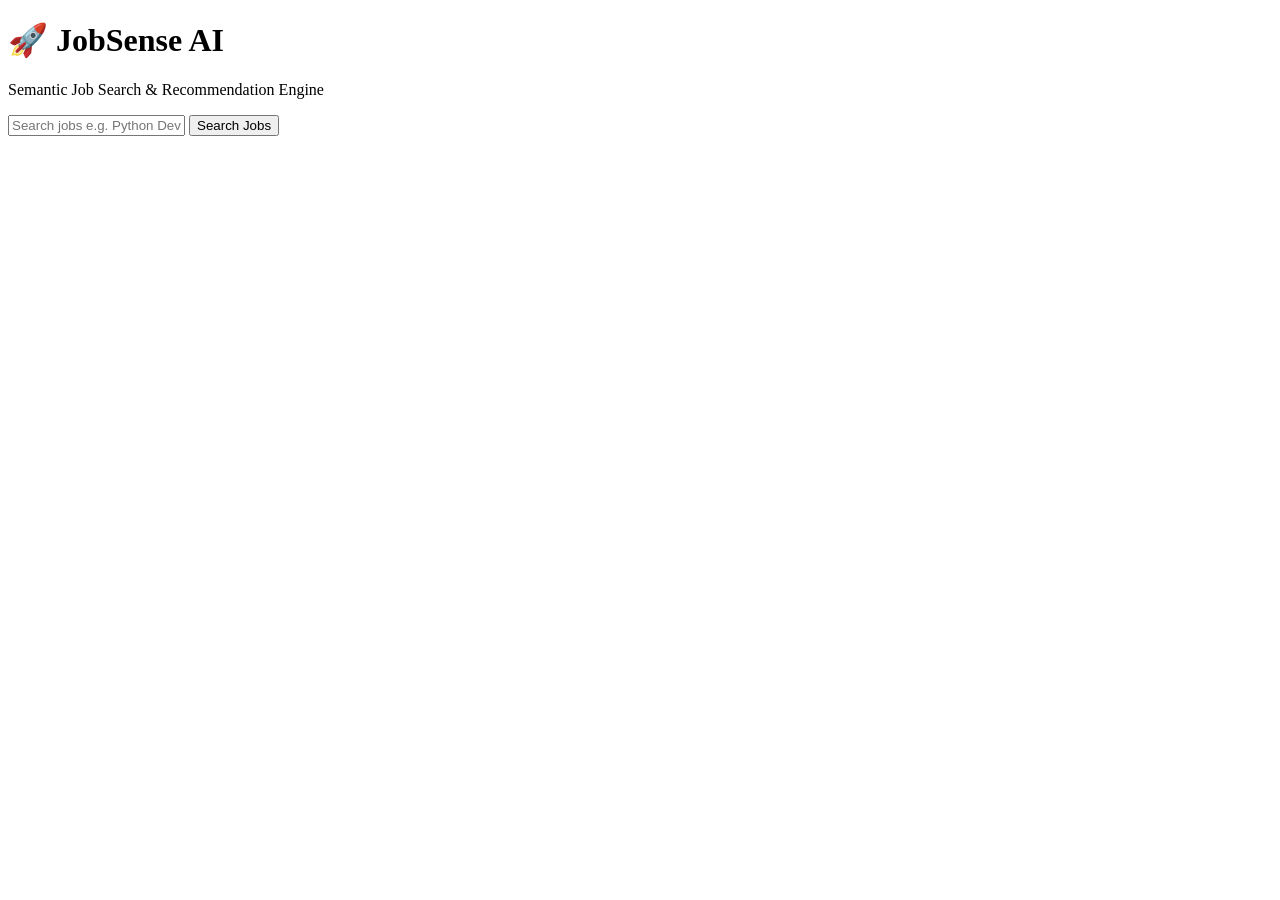
==== templates/index.html @ fd1e6f7e "Initial commit - JobSense AI Job Search Engine" ====
<!DOCTYPE html>
<html>

<head>

    <title>JobSense AI</title>

    <link rel="stylesheet"
          href="{{ url_for('static', filename='style.css') }}">

</head>


<body>


<div class="hero">


    <h1>
        🚀 JobSense AI
    </h1>


    <p>
        Semantic Job Search & Recommendation Engine
    </p>


    <form action="/search" method="get">


        <input
            type="text"
            name="query"
            placeholder="Search jobs e.g. Python Developer, ML Engineer..."
            required
        >


        <button>
            Search Jobs
        </button>


    </form>


</div>



</body>

</html>
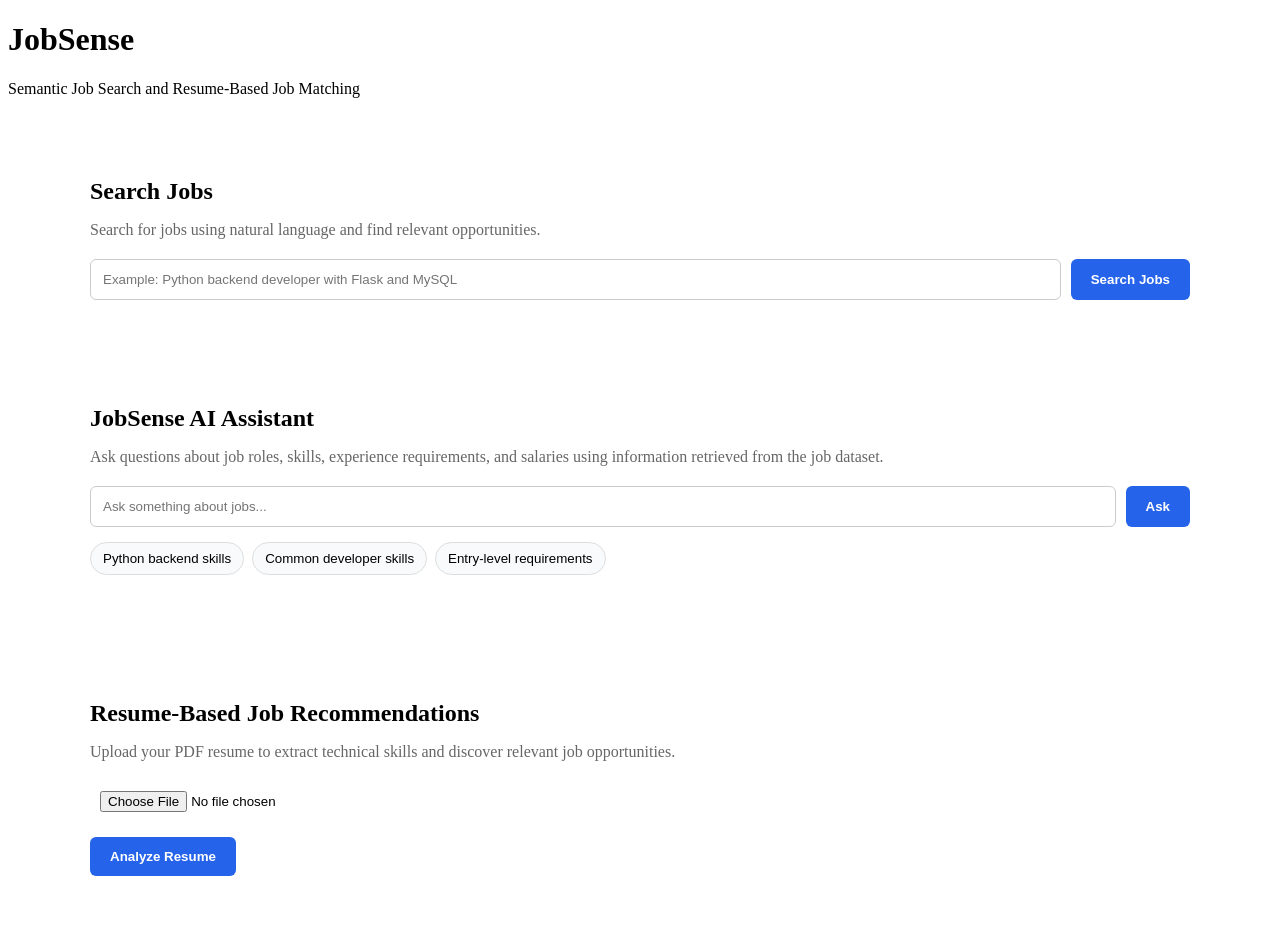
==== commit 8a0d3729: "Complete JobSense 2.0 semantic job search and resume matching" ====
--- a/templates/index.html
+++ b/templates/index.html
@@ -1,55 +1,756 @@
+﻿
 <!DOCTYPE html>
-<html>
-
+<html lang="en">
 <head>
-
-    <title>JobSense AI</title>
+    <meta charset="UTF-8">
+    <meta name="viewport" content="width=device-width, initial-scale=1.0">
+    <title>JobSense - AI Job Search Engine</title>
 
     <link rel="stylesheet"
           href="{{ url_for('static', filename='style.css') }}">
 
+    <style>
+        .section {
+            margin: 35px auto;
+            max-width: 1100px;
+            padding: 25px;
+            border-radius: 12px;
+            background: white;
+        }
+
+        .section h2 {
+            margin-bottom: 15px;
+        }
+
+        .section-description {
+            color: #666;
+            margin-bottom: 20px;
+        }
+
+        .input-row {
+            display: flex;
+            gap: 10px;
+            flex-wrap: wrap;
+        }
+
+        .input-row input {
+            flex: 1;
+            min-width: 200px;
+            padding: 12px;
+            border: 1px solid #ccc;
+            border-radius: 6px;
+        }
+
+        .input-row button,
+        .action-button {
+            padding: 12px 20px;
+            border: none;
+            border-radius: 6px;
+            cursor: pointer;
+            background: #2563eb;
+            color: white;
+            font-weight: 600;
+        }
+
+        .input-row button:hover,
+        .action-button:hover {
+            background: #1d4ed8;
+        }
+
+        .suggestions {
+            display: flex;
+            flex-wrap: wrap;
+            gap: 8px;
+            margin-top: 15px;
+        }
+
+        .suggestions button {
+            padding: 8px 12px;
+            border: 1px solid #ddd;
+            border-radius: 20px;
+            background: #f8fafc;
+            cursor: pointer;
+        }
+
+        .suggestions button:hover {
+            background: #e2e8f0;
+        }
+
+        .chat-box {
+            margin-top: 20px;
+        }
+
+        .chat-answer {
+            padding: 15px;
+            background: #f1f5f9;
+            border-radius: 8px;
+            white-space: pre-wrap;
+            line-height: 1.6;
+        }
+
+        .job-card {
+            padding: 20px;
+            margin: 15px 0;
+            border: 1px solid #e2e8f0;
+            border-radius: 10px;
+            background: #fff;
+        }
+
+        .job-card h3 {
+            margin-top: 0;
+            color: #1e40af;
+        }
+
+        .job-meta {
+            color: #64748b;
+            margin: 8px 0;
+        }
+
+        .skill-list {
+            display: flex;
+            flex-wrap: wrap;
+            gap: 7px;
+            margin: 10px 0;
+        }
+
+        .skill-badge {
+            padding: 5px 10px;
+            border-radius: 15px;
+            font-size: 13px;
+            background: #e0f2fe;
+            color: #075985;
+        }
+
+        .matched-skill {
+            background: #dcfce7;
+            color: #166534;
+        }
+
+        .missing-skill {
+            background: #fee2e2;
+            color: #991b1b;
+        }
+
+        .coverage-track {
+            width: 100%;
+            height: 10px;
+            margin: 8px 0 15px;
+            border-radius: 10px;
+            background: #e5e7eb;
+            overflow: hidden;
+        }
+
+        .coverage-fill {
+            height: 100%;
+            background: #16a34a;
+            border-radius: 10px;
+        }
+
+        .status-message {
+            margin-top: 15px;
+            color: #475569;
+        }
+
+        .error-message {
+            color: #dc2626;
+        }
+
+        .success-message {
+            color: #15803d;
+        }
+
+        .source-card {
+            padding: 12px;
+            margin-top: 10px;
+            border: 1px solid #e2e8f0;
+            border-radius: 8px;
+        }
+
+        .resume-upload {
+            margin: 15px 0;
+        }
+
+        .resume-upload input {
+            padding: 10px;
+            max-width: 100%;
+        }
+
+        .resume-skills {
+            margin: 15px 0;
+        }
+
+        .empty-message {
+            color: #64748b;
+            padding: 12px 0;
+        }
+
+        @media (max-width: 600px) {
+            .section {
+                padding: 15px;
+                margin: 15px;
+            }
+
+            .input-row {
+                flex-direction: column;
+            }
+
+            .input-row button {
+                width: 100%;
+            }
+        }
+    </style>
 </head>
 
-
 <body>
 
-
-<div class="hero">
-
-
-    <h1>
-        🚀 JobSense AI
-    </h1>
-
-
-    <p>
-        Semantic Job Search & Recommendation Engine
-    </p>
-
-
-    <form action="/search" method="get">
-
-
-        <input
-            type="text"
-            name="query"
-            placeholder="Search jobs e.g. Python Developer, ML Engineer..."
-            required
-        >
-
-
-        <button>
-            Search Jobs
-        </button>
-
-
-    </form>
-
-
-</div>
-
-
+    <header class="hero">
+        <h1>JobSense</h1>
+        <p>Semantic Job Search and Resume-Based Job Matching</p>
+    </header>
+
+    <main>
+
+        <!-- SEMANTIC JOB SEARCH -->
+        <section class="section">
+            <h2>Search Jobs</h2>
+
+            <p class="section-description">
+                Search for jobs using natural language and find relevant opportunities.
+            </p>
+
+            <form action="/search" method="GET">
+                <div class="input-row">
+                    <input
+                        type="text"
+                        name="query"
+                        placeholder="Example: Python backend developer with Flask and MySQL"
+                        required
+                    >
+
+                    <button type="submit">Search Jobs</button>
+                </div>
+            </form>
+        </section>
+
+
+        <!-- RAG JOB ASSISTANT -->
+        <section class="section">
+            <h2>JobSense AI Assistant</h2>
+
+            <p class="section-description">
+                Ask questions about job roles, skills, experience requirements,
+                and salaries using information retrieved from the job dataset.
+            </p>
+
+            <div class="input-row">
+                <input
+                    type="text"
+                    id="questionInput"
+                    placeholder="Ask something about jobs..."
+                >
+
+                <button type="button" id="askButton">
+                    Ask
+                </button>
+            </div>
+
+            <div class="suggestions">
+                <button type="button"
+                        class="suggestion"
+                        data-question="What skills are required for Python backend developer jobs?">
+                    Python backend skills
+                </button>
+
+                <button type="button"
+                        class="suggestion"
+                        data-question="What are the most common skills required for software developer jobs?">
+                    Common developer skills
+                </button>
+
+                <button type="button"
+                        class="suggestion"
+                        data-question="What experience is required for entry-level software jobs?">
+                    Entry-level requirements
+                </button>
+            </div>
+
+            <div class="chat-box">
+                <p id="askStatus" class="status-message"></p>
+
+                <div id="answerContainer"></div>
+
+                <div id="sourcesContainer"></div>
+            </div>
+        </section>
+
+
+        <!-- RESUME MATCHING -->
+        <section class="section">
+            <h2>Resume-Based Job Recommendations</h2>
+
+            <p class="section-description">
+                Upload your PDF resume to extract technical skills and discover
+                relevant job opportunities.
+            </p>
+
+            <form id="resumeForm">
+                <div class="resume-upload">
+                    <input
+                        type="file"
+                        id="resumeFile"
+                        name="resume"
+                        accept=".pdf,application/pdf"
+                        required
+                    >
+                </div>
+
+                <button type="submit" class="action-button" id="resumeButton">
+                    Analyze Resume
+                </button>
+            </form>
+
+            <p id="resumeStatus" class="status-message"></p>
+
+            <div id="resumeSkillsContainer"></div>
+
+            <div id="recommendationsContainer"></div>
+        </section>
+
+    </main>
+
+
+    <script>
+        // ------------------------------------------------
+        // COMMON HELPERS
+        // ------------------------------------------------
+
+        function createElement(tag, className, text) {
+            const element = document.createElement(tag);
+
+            if (className) {
+                element.className = className;
+            }
+
+            if (text !== undefined && text !== null) {
+                element.textContent = String(text);
+            }
+
+            return element;
+        }
+
+        function displaySkills(container, skills, badgeClass = "") {
+            container.replaceChildren();
+
+            if (!Array.isArray(skills) || skills.length === 0) {
+                container.appendChild(
+                    createElement("p", "empty-message", "None available.")
+                );
+                return;
+            }
+
+            const list = createElement("div", "skill-list");
+
+            skills.forEach(skill => {
+                list.appendChild(
+                    createElement(
+                        "span",
+                        `skill-badge ${badgeClass}`,
+                        skill
+                    )
+                );
+            });
+
+            container.appendChild(list);
+        }
+
+
+        // ------------------------------------------------
+        // RAG ASSISTANT
+        // ------------------------------------------------
+
+        const questionInput = document.getElementById("questionInput");
+        const askButton = document.getElementById("askButton");
+        const askStatus = document.getElementById("askStatus");
+        const answerContainer = document.getElementById("answerContainer");
+        const sourcesContainer = document.getElementById("sourcesContainer");
+
+        async function askQuestion() {
+            const query = questionInput.value.trim();
+
+            if (!query) {
+                askStatus.textContent = "Please enter a question.";
+                return;
+            }
+
+            askButton.disabled = true;
+            askStatus.textContent = "Searching relevant jobs...";
+            answerContainer.replaceChildren();
+            sourcesContainer.replaceChildren();
+
+            try {
+                const response = await fetch("/ask", {
+                    method: "POST",
+                    headers: {
+                        "Content-Type": "application/json"
+                    },
+                    body: JSON.stringify({
+                        query: query
+                    })
+                });
+
+                const data = await response.json();
+
+                if (!response.ok) {
+                    throw new Error(data.error || "Unable to process question.");
+                }
+
+                askStatus.textContent = "";
+
+                const answerHeading = createElement("h3", "", "Answer");
+                answerContainer.appendChild(answerHeading);
+
+                answerContainer.appendChild(
+                    createElement("div", "chat-answer", data.answer || "No answer returned.")
+                );
+
+                const sources = data.sources || [];
+
+                if (sources.length > 0) {
+                    sourcesContainer.appendChild(
+                        createElement("h3", "", "Retrieved Job Sources")
+                    );
+
+                    sources.forEach(job => {
+                        const card = createElement("div", "source-card");
+
+                        card.appendChild(
+                            createElement("strong", "", job.title || "Unknown title")
+                        );
+
+                        card.appendChild(
+                            createElement(
+                                "p",
+                                "job-meta",
+                                `${job.company || "Unknown company"} | ${job.location || "Not specified"}`
+                            )
+                        );
+
+                        if (job.skills) {
+                            card.appendChild(
+                                createElement("p", "", `Skills: ${job.skills}`)
+                            );
+                        }
+
+                        if (job.similarity_score != null) {
+                            card.appendChild(
+                                createElement(
+                                    "p",
+                                    "",
+                                    `Semantic similarity: ${Number(job.similarity_score).toFixed(4)}`
+                                )
+                            );
+                        }
+
+                        sourcesContainer.appendChild(card);
+                    });
+                }
+
+            } catch (error) {
+                askStatus.textContent = error.message;
+                askStatus.className = "status-message error-message";
+
+            } finally {
+                askButton.disabled = false;
+            }
+        }
+
+        askButton.addEventListener("click", askQuestion);
+
+        questionInput.addEventListener("keydown", event => {
+            if (event.key === "Enter") {
+                askQuestion();
+            }
+        });
+
+        document.querySelectorAll(".suggestion").forEach(button => {
+            button.addEventListener("click", () => {
+                questionInput.value = button.dataset.question;
+                askQuestion();
+            });
+        });
+
+
+        // ------------------------------------------------
+        // RESUME RECOMMENDATIONS
+        // ------------------------------------------------
+
+        const resumeForm = document.getElementById("resumeForm");
+        const resumeFile = document.getElementById("resumeFile");
+        const resumeButton = document.getElementById("resumeButton");
+
+        const resumeStatus = document.getElementById("resumeStatus");
+        const resumeSkillsContainer =
+            document.getElementById("resumeSkillsContainer");
+
+        const recommendationsContainer =
+            document.getElementById("recommendationsContainer");
+
+
+        function renderRecommendation(job) {
+            const card = createElement("div", "job-card");
+
+            // Job title
+            card.appendChild(
+                createElement("h3", "", job.title || "Unknown title")
+            );
+
+            // Company and location
+            card.appendChild(
+                createElement(
+                    "p",
+                    "job-meta",
+                    `${job.company || "Unknown company"} | ${job.location || "Not specified"}`
+                )
+            );
+
+            // Ranking score
+            const rankingScore = Number(job.ranking_score);
+
+            const rankingLabel = createElement(
+                "strong",
+                "",
+                `Ranking score: ${
+                    Number.isFinite(rankingScore)
+                        ? rankingScore.toFixed(2)
+                        : "N/A"
+                }/100`
+            );
+
+            card.appendChild(rankingLabel);
+
+            // Skill coverage
+            const coverageLabel = createElement(
+                "p",
+                "",
+                job.coverage_percentage == null
+                    ? "Skill coverage unavailable"
+                    : `Skill coverage: ${Number(job.coverage_percentage).toFixed(2)}%`
+            );
+
+            card.appendChild(coverageLabel);
+
+            // Coverage progress bar only when coverage is available
+            if (job.coverage_percentage != null) {
+                const coverage = Math.max(
+                    0,
+                    Math.min(100, Number(job.coverage_percentage))
+                );
+
+                const track = createElement("div", "coverage-track");
+                const fill = createElement("div", "coverage-fill");
+
+                fill.style.width = `${coverage}%`;
+
+                track.appendChild(fill);
+                card.appendChild(track);
+            }
+
+            // Semantic similarity
+            if (job.similarity_score != null) {
+                card.appendChild(
+                    createElement(
+                        "p",
+                        "",
+                        `Semantic similarity: ${Number(job.similarity_score).toFixed(4)}`
+                    )
+                );
+            }
+            // Experience compatibility
+            const experienceLabel = createElement(
+                "p",
+                "",
+                job.experience_score == null
+                    ? "Experience compatibility: Unavailable"
+                    : `Experience compatibility: ${Number(job.experience_score).toFixed(2)}/100`
+            );
+
+            card.appendChild(experienceLabel);
+
+            // Required skills
+            card.appendChild(
+                createElement("h4", "", "Required Skills")
+            );
+
+            const requiredContainer = createElement("div");
+
+            displaySkills(
+                requiredContainer,
+                job.required_skills || []
+            );
+
+            card.appendChild(requiredContainer);
+
+            // Matched skills
+            card.appendChild(
+                createElement("h4", "", "Matched Skills")
+            );
+
+            const matchedContainer = createElement("div");
+
+            displaySkills(
+                matchedContainer,
+                job.matched_skills || [],
+                "matched-skill"
+            );
+
+            card.appendChild(matchedContainer);
+
+            // Missing skills
+            card.appendChild(
+                createElement("h4", "", "Missing Skills")
+            );
+
+            const missingContainer = createElement("div");
+
+            displaySkills(
+                missingContainer,
+                job.missing_skills || [],
+                "missing-skill"
+            );
+
+            card.appendChild(missingContainer);
+
+            // Experience
+            if (job.experience) {
+                card.appendChild(
+                    createElement(
+                        "p",
+                        "",
+                        `Experience: ${job.experience}`
+                    )
+                );
+            }
+
+            // Salary
+            if (job.salary) {
+                card.appendChild(
+                    createElement(
+                        "p",
+                        "",
+                        `Salary: ${job.salary}`
+                    )
+                );
+            }
+
+            // Description
+            if (job.description) {
+                const description = String(job.description);
+
+                card.appendChild(
+                    createElement(
+                        "p",
+                        "",
+                        description.length > 500
+                            ? description.substring(0, 500) + "..."
+                            : description
+                    )
+                );
+            }
+
+            return card;
+        }
+
+
+        resumeForm.addEventListener("submit", async event => {
+            event.preventDefault();
+
+            const file = resumeFile.files[0];
+
+            if (!file) {
+                resumeStatus.textContent = "Please select a PDF resume.";
+                return;
+            }
+
+            if (!file.name.toLowerCase().endsWith(".pdf")) {
+                resumeStatus.textContent = "Only PDF files are supported.";
+                return;
+            }
+
+            const formData = new FormData();
+            formData.append("resume", file);
+
+            resumeButton.disabled = true;
+            resumeStatus.className = "status-message";
+            resumeStatus.textContent = "Analyzing resume and finding jobs...";
+
+            resumeSkillsContainer.replaceChildren();
+            recommendationsContainer.replaceChildren();
+
+            try {
+                const response = await fetch("/match-resume", {
+                    method: "POST",
+                    body: formData
+                });
+
+                const data = await response.json();
+
+                if (!response.ok) {
+                    throw new Error(
+                        data.error || "Resume analysis failed."
+                    );
+                }
+
+                resumeStatus.className = "status-message success-message";
+                resumeStatus.textContent =
+                    `Resume analyzed successfully. ${data.total_jobs || 0} recommendations found.`;
+
+                // Extracted resume skills
+                resumeSkillsContainer.appendChild(
+                    createElement("h3", "", "Your Extracted Skills")
+                );
+
+                displaySkills(
+                    resumeSkillsContainer,
+                    data.resume_skills || []
+                );
+
+                // Recommendations
+                const recommendations = data.recommendations || [];
+
+                recommendationsContainer.appendChild(
+                    createElement(
+                        "h3",
+                        "",
+                        `Recommended Jobs (${recommendations.length})`
+                    )
+                );
+
+                if (recommendations.length === 0) {
+                    recommendationsContainer.appendChild(
+                        createElement(
+                            "p",
+                            "empty-message",
+                            "No relevant jobs were found."
+                        )
+                    );
+                } else {
+                    recommendations.forEach(job => {
+                        recommendationsContainer.appendChild(
+                            renderRecommendation(job)
+                        );
+                    });
+                }
+
+            } catch (error) {
+                resumeStatus.className = "status-message error-message";
+                resumeStatus.textContent = error.message;
+
+            } finally {
+                resumeButton.disabled = false;
+            }
+        });
+
+    </script>
 
 </body>
-
-</html>+</html>
